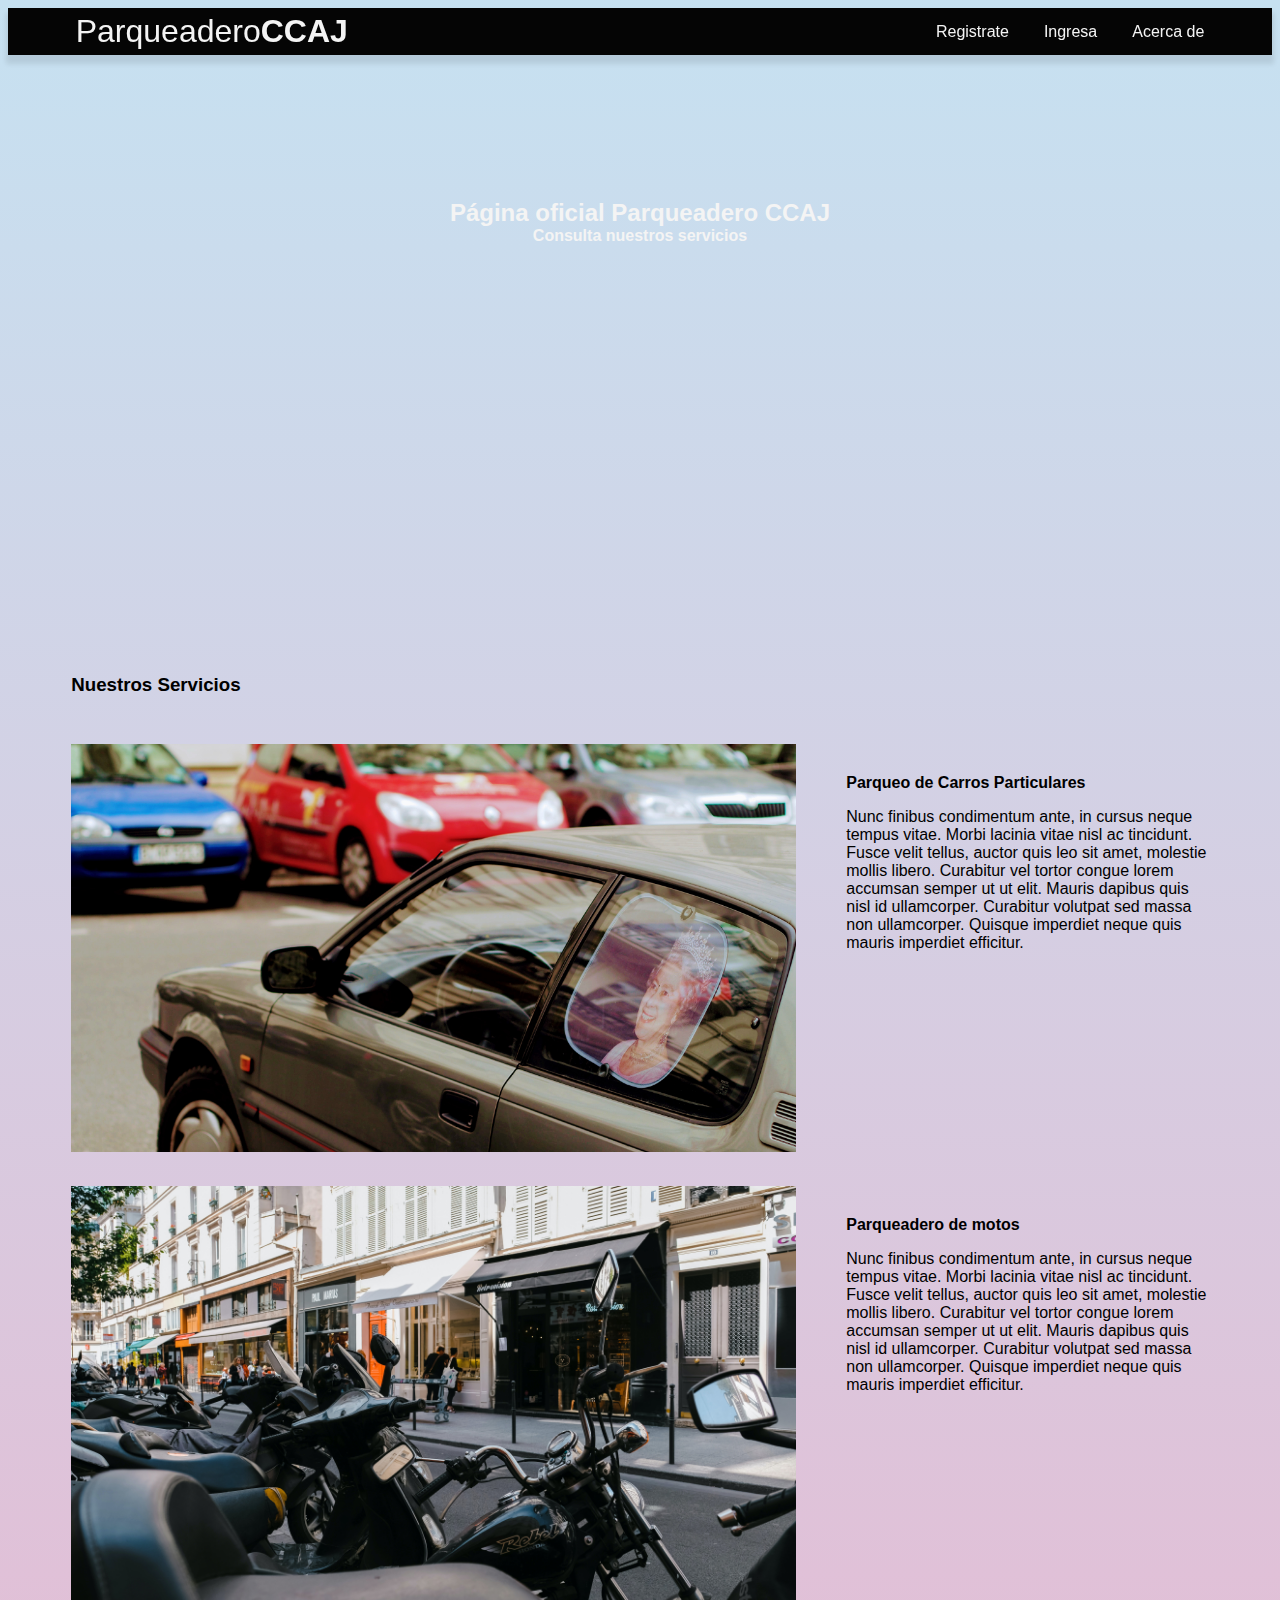
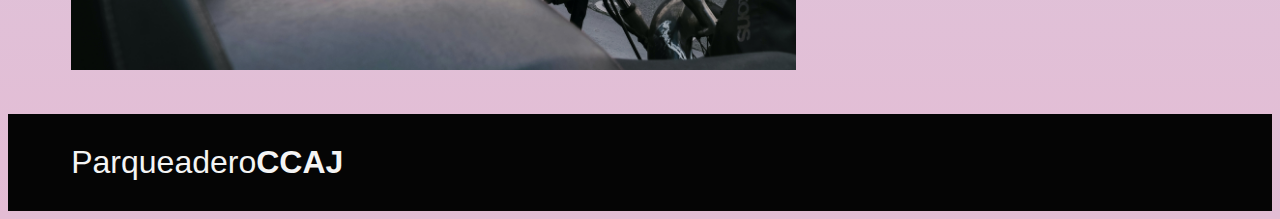
==== index.html @ cf7ce398 "register and login" ====
<!DOCTYPE html>
<html lang="en">
<head>
    <meta charset="UTF-8">
    <meta http-equiv="X-UA-Compatible" content="IE=edge">
    <meta name="viewport" content="width=device-width, initial-scale=1.0">
    <title>Parqueadero | CCAJ</title>

    <link rel="preconnect" href="https://fonts.googleapis.com">
    <link rel="preconnect" href="https://fonts.gstatic.com" crossorigin>
    <link href="https://fonts.googleapis.com/css2?family=Open+Sans&family=PT+Sans:wght@400;700&display=swap" rel="stylesheet">
  <!--  <link rel="icon" href="/img/icon.png">-->

    <link rel="stylesheet" href="./styles.css">

</head>

<body>
    <!--Header - nav-->

    <header class="header no-margin no-padding"> 
        <div class="container">
            <div class="navbar">
                <a class="logo" href="index.html">
                    <h1 class="logo__name no-margin text-center">Parqueadero<spa class="logo__bold">CCAJ</spa> </h1>
                </a>
                    <nav class="nav">
                        <a href="registro.php" class="nav__link">Registrate</a>
                        <a href="login.php" class="nav__link">Ingresa</a>
                        <a href="nosotros.html" class="nav__link">Acerca de</a>
                    </nav>
            </div>
        </div>
    </header>
    
    
    <div class="img-text">
        <div class="img-banner">
            <br><br><br><br><br><br><br><br>
            <div class="text__img">
                <h2 class="no-margin">Página oficial Parqueadero CCAJ</h2>
                <p class="no-margin">Consulta nuestros servicios</p>
            </div>
        </div>
    </div>
    
    <!--Principal content-->

    <section class="container principal-content">
        
        <main class="blog">
            <h3>Nuestros Servicios</h3>

            <article class="entrada">
                <div class="entrada__img">
                    <img src="img/servicio1.jpg" alt="firstImage">
                </div>

                <div class="entrada__text">
                    <h4 class="no-margin">Parqueo de Carros Particulares</h4>
                    <p>
                        Nunc finibus condimentum ante, in cursus neque tempus vitae. Morbi lacinia vitae nisl ac tincidunt. Fusce velit tellus, auctor quis leo sit amet, molestie mollis libero. Curabitur vel tortor congue lorem accumsan semper ut ut elit. Mauris dapibus quis nisl id ullamcorper. Curabitur volutpat sed massa non ullamcorper. Quisque imperdiet neque quis mauris imperdiet efficitur.
                    </p>
                </div>

            </article>

            <article class="entrada">
                <div class="entrada__img">
                    <img src="img/servicio2.jpg" alt="twoImage">      
                </div>

                <div class="entrada__text">
                    <h4 class="no-margin">Parqueadero de motos</h4>
                    <p>
                        Nunc finibus condimentum ante, in cursus neque tempus vitae. Morbi lacinia vitae nisl ac tincidunt. Fusce velit tellus, auctor quis leo sit amet, molestie mollis libero. Curabitur vel tortor congue lorem accumsan semper ut ut elit. Mauris dapibus quis nisl id ullamcorper. Curabitur volutpat sed massa non ullamcorper. Quisque imperdiet neque quis mauris imperdiet efficitur.
                    </p>
                </div>
            </article>

        </main>

    </section>

    <footer class="footer-principal">
        <div class="container">
            <div class="navbar">
                <a class="logo" href="#">
                    <h1 class="logo__name no-margin text-center">Parqueadero<span class="logo__bold">CCAJ</span> </h1>
                </a>
            </div>
        </div>
    </footer>
</body>
</html>
---- styles.css ----
:root {
    --azulbajo: #b5c5d7;
    --piel:#ecdfdb;
    --azul:#c6e1f1;
    --negro: #050505;
    --rosa: #f409ec;
    --morado: #e4bcd4;
    --rojo:  #c0034c;  
    --white: #f4f4f4;
}

html{
    font-size: 62.5%;
    box-sizing: border-box;
}

/**Para simplificar el modelo caja de css. para que el padding los border, etc, no afecten el tamaño de la caja.**/
*, *:before, *:after {
    box-sizing: inherit;
}

body{
    font-size: 16px; 
    font-family: 'Raleway', sans-serif;
    background-image: linear-gradient(to top, var(--morado) 0%, var(--azul) 100%);
}

img {
    max-width: 100%;
}

.container {
    max-width: 120rem;
    width: 90%;
    margin: 0 auto; /*Centrar contenido horizontalmente*/
}

/*Utilidades*/

.sombra {
    box-shadow: 0px 0px 25px 13px rgba(0,0,0,0.19);
    background-color: var(--piel);
    padding: 2rem;
    border-radius: 1.5rem;
}

.alert {
    text-align: center;
    color: var(--rojo);
    font-weight: bold;
    padding: 10px;
} 

.success {
    text-align: center;
    color: green;
    font-weight: bold;
    padding: 10px;
} 

.tittles {
    font-weight: bold;
    color: var(--negro);
    padding: 30px;
}

.no-margin {
    margin: 0;
}
.no-padding {
    padding: 0;
}
.text-center {
    text-align: center;
}
a {
    text-decoration: none;
}


/*header*/

.header {
    background-color: var(--negro);
    -webkit-box-shadow: 0px 7px 5px 2px rgba(0,0,0,0.09);
    -moz-box-shadow: 0px 7px 5px 2px rgba(0,0,0,0.09);
    box-shadow: 0px 7px 5px 2px rgba(0,0,0,0.09);
}

@media (min-width: 768px) { 
    .header {
         position: sticky;
         top: 0;
         padding: 5px;
     }
} 




.img-banner {
    background-image: url(./img/banner.jpg);
    height: 60rem;
    background-size: cover; /*Adapta la imagen al tamaño de pantalla*/
    background-repeat: no-repeat;
    background-position: center center; /*centramos horizontal y  vertical*/
}


.img-text {
    top: 0;
    margin: 0 auto;
} 

.text__img {
    text-align: center;
    color: var(--white);
}

.text__img p {
    font-weight: 700;
}


/*navbar*/

@media (min-width: 768px) { 
    .navbar {
        display: flex;
        justify-content: space-between; /*Organizar horizontalmente*/
        align-items: center; /*Alinear verticalmente*/
    }
}

.logo {
    color: var(--white);
}

.logo__name {
    font-weight: 400;
}

.logo__bold {
    font-weight: 700;
}

.nav {
    display: grid;
    text-align: center;
    gap: 1.2rem;
    padding-bottom: 1.5rem;
}

@media (min-width: 768px) { 
    .nav {
        display: flex;
        justify-content: space-between;
        gap: 3.5rem;
        padding: 0;
    }
}

.navbar {
    background-color: #050505;
}

.nav__link {
    color: var(--white);
    transition: transform .4s ease-in-out;
}

.nav__link:hover {
    transform: scale(1.2);
    font-weight: 700;
}


/*section __ principal-content*/

/*Lo ordenamos en dos filas cuando la pantalla no es grande
.principal-content{
    display: grid;
    grid-template-columns: repeat(2,auto);
}

@media (min-width: 768px) { 
    .principal-content{
        display: grid;
        grid-template-columns: 2fr 1fr; /*2 columns la primera 2 veces mas que la 2
        column-gap: 5rem;
    }
} */

.entrada {
    display: grid;
    grid-template-columns: repeat(2,auto);

}

@media (min-width: 768px) {
    .entrada {
        grid-template-columns: 2fr 1fr;
        column-gap: 5rem;
    }
}

/*Agarra el último elemento con la clase .entrada */
.entrada:last-of-type {
    border: none;
    margin-bottom: 0;
}

.entrada__img{
    padding-top: 3rem;
}

.entrada__text{
    padding-top: 6rem;
}




/*About*/

@media (min-width: 768px) { 
    .about {
        display: grid;
        grid-template-columns: repeat(2, 1fr);
        column-gap: 4rem;
    }
}


/*Boton*/

.ubicar-boton {
    text-align: center;
}

.boton {
    background-color: var(--azulbajo);
    color: #23282b;
    padding: 1rem 30rem;
    font-size: 2rem;
    font-weight: bold;
    text-decoration: none;
    border-radius: .8rem;
    border: none;
}

.boton:hover {
    cursor: pointer;
    opacity: .7;
}



/*form*/

.formulario {
    background-color: var(--azul);
    width: min(100rem, 100%); /*Toma el valor mas pequeño entre esos dos valores*/
    margin: 0 auto;
    padding: 2rem;
    border-radius: 2rem;
}

.formulario fieldset {
    border: none;
}

.formulario legend {
    text-align: center;
    font-size: 2rem; /*Para aumentar el tamaño de la fuente o letra.*/
    color: var(--rojo);
    font-weight: 700;
    margin-bottom: 2rem;

}

@media (min-width: 768px) { 
    .contenedor-campos {
        display: grid;
        grid-template-columns: 1fr 1fr;
        grid-template-rows: auto auto 20rem;
        column-gap: 1.5rem;
    }
}

.campos:nth-child(5), 
.campos:nth-child(6){     /*seleccionamos los valores de la columna 'correo'*/
    grid-column: 1 / 3;   /*Para alargar la fila (correo) de la 1 a la 3*/
}

.campos {
    margin-bottom: 2rem;
    color: var(--blanco);
}

.campos textarea {
    height: 15rem;
}


.campos label {
    color: var(--negro);
    font-weight: bold;
    margin-bottom: 1rem;
    display: block;
}

.form {
    width: 100%;
    border: none;
    padding: 1.5rem;
    border-radius: 8px;
}


/*Footer*/

.footer-principal {
    background-color: var(--negro);
    padding: 3rem 0;
    margin-top: 4rem;
}

.footer {
    text-align: center;
}

.footer-name a {
    text-decoration: none;
    font-weight: 700;
    color: var(--negro);
}

.footer-name a:hover {
    color: var(--rojo);
    text-decoration: line-through;
}
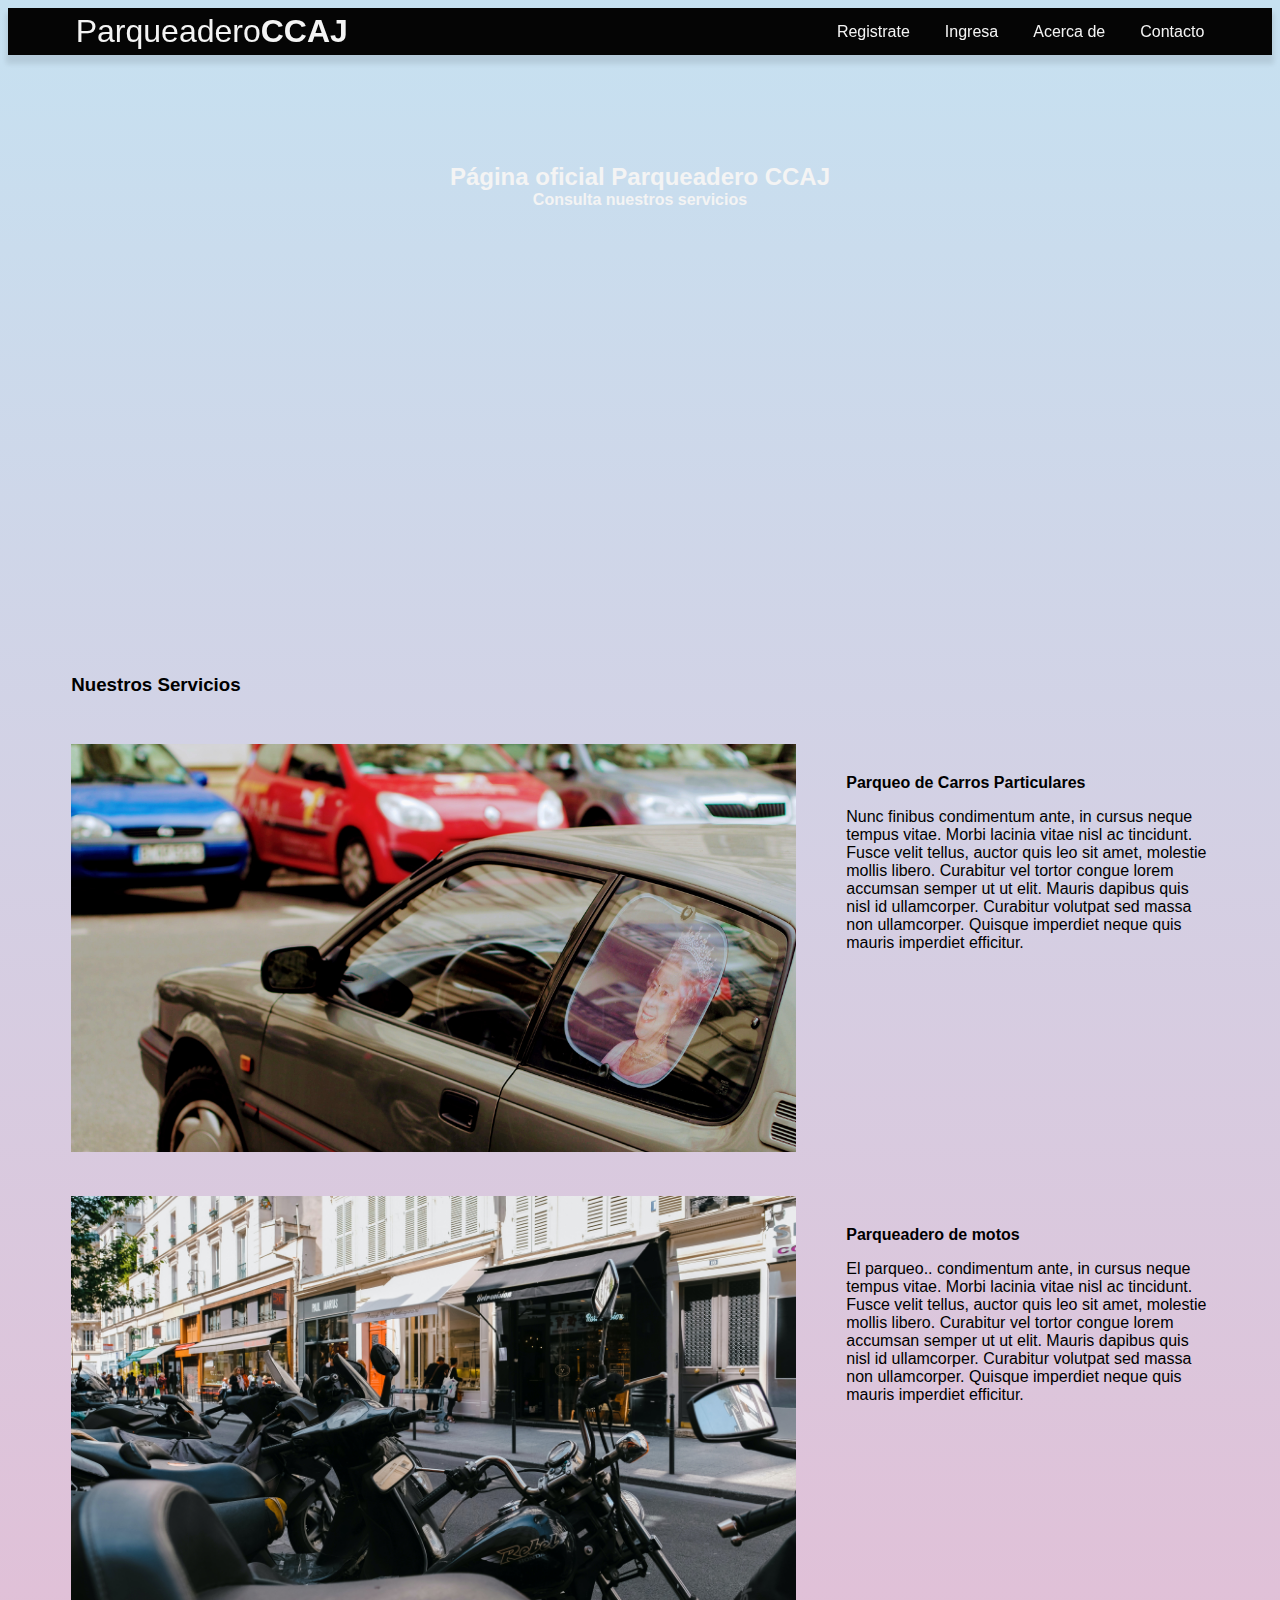
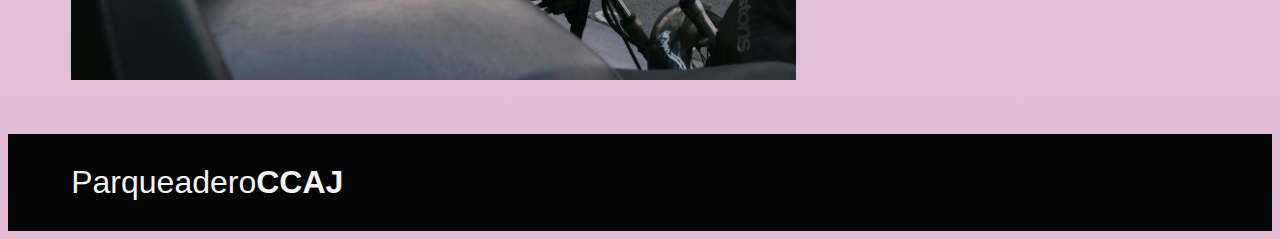
==== commit dcabf112: "Agregando contacto" ====
--- a/index.html
+++ b/index.html
@@ -9,7 +9,7 @@
     <link rel="preconnect" href="https://fonts.googleapis.com">
     <link rel="preconnect" href="https://fonts.gstatic.com" crossorigin>
     <link href="https://fonts.googleapis.com/css2?family=Open+Sans&family=PT+Sans:wght@400;700&display=swap" rel="stylesheet">
-  <!--  <link rel="icon" href="/img/icon.png">-->
+    <link rel="icon" href="img/icon.png">
 
     <link rel="stylesheet" href="./styles.css">
 
@@ -28,6 +28,7 @@
                         <a href="registro.php" class="nav__link">Registrate</a>
                         <a href="login.php" class="nav__link">Ingresa</a>
                         <a href="nosotros.html" class="nav__link">Acerca de</a>
+                        <a href="contacto.html" class="nav__link">Contacto</a>
                     </nav>
             </div>
         </div>
@@ -36,7 +37,7 @@
     
     <div class="img-text">
         <div class="img-banner">
-            <br><br><br><br><br><br><br><br>
+            <br><br><br><br><br><br>
             <div class="text__img">
                 <h2 class="no-margin">Página oficial Parqueadero CCAJ</h2>
                 <p class="no-margin">Consulta nuestros servicios</p>
@@ -73,7 +74,7 @@
                 <div class="entrada__text">
                     <h4 class="no-margin">Parqueadero de motos</h4>
                     <p>
-                        Nunc finibus condimentum ante, in cursus neque tempus vitae. Morbi lacinia vitae nisl ac tincidunt. Fusce velit tellus, auctor quis leo sit amet, molestie mollis libero. Curabitur vel tortor congue lorem accumsan semper ut ut elit. Mauris dapibus quis nisl id ullamcorper. Curabitur volutpat sed massa non ullamcorper. Quisque imperdiet neque quis mauris imperdiet efficitur.
+                        El parqueo.. condimentum ante, in cursus neque tempus vitae. Morbi lacinia vitae nisl ac tincidunt. Fusce velit tellus, auctor quis leo sit amet, molestie mollis libero. Curabitur vel tortor congue lorem accumsan semper ut ut elit. Mauris dapibus quis nisl id ullamcorper. Curabitur volutpat sed massa non ullamcorper. Quisque imperdiet neque quis mauris imperdiet efficitur.
                     </p>
                 </div>
             </article>
--- a/styles.css
+++ b/styles.css
@@ -11,12 +11,12 @@
 
 html{
     font-size: 62.5%;
-    box-sizing: border-box;
+    box-sizing: border-box !important;
 }
 
 /**Para simplificar el modelo caja de css. para que el padding los border, etc, no afecten el tamaño de la caja.**/
 *, *:before, *:after {
-    box-sizing: inherit;
+    box-sizing: inherit !important;
 }
 
 body{
@@ -30,9 +30,9 @@
 }
 
 .container {
-    max-width: 120rem;
+    max-width: 120rem ;
     width: 90%;
-    margin: 0 auto; /*Centrar contenido horizontalmente*/
+    margin: 0 auto;  /*Centrar contenido horizontalmente*/
 }
 
 /*Utilidades*/
@@ -48,7 +48,6 @@
     text-align: center;
     color: var(--rojo);
     font-weight: bold;
-    padding: 10px;
 } 
 
 .success {
@@ -180,44 +179,48 @@
 /*Lo ordenamos en dos filas cuando la pantalla no es grande
 .principal-content{
     display: grid;
-    grid-template-columns: repeat(2,auto);
+    grid-template-rows: repeat(2,auto);
 }
 
 @media (min-width: 768px) { 
     .principal-content{
         display: grid;
-        grid-template-columns: 2fr 1fr; /*2 columns la primera 2 veces mas que la 2
+        grid-template-columns: 2fr 1fr; 
         column-gap: 5rem;
     }
-} */
-
-.entrada {
+} 
+*/
+.entrada{
     display: grid;
-    grid-template-columns: repeat(2,auto);
-
+    grid-template-rows: repeat(2,auto);
+}
+
+.entrada__img{
+    grid-row: 1/2; /*Imagen encima del texto*/
+    padding-bottom: 1rem;
 }
 
 @media (min-width: 768px) {
     .entrada {
+        display: grid;
         grid-template-columns: 2fr 1fr;
         column-gap: 5rem;
     }
-}
+    .entrada__img{
+        padding-top: 3rem;
+    }
+    
+    .entrada__text{
+        padding-top: 6rem;
+    }
+}
+
 
 /*Agarra el último elemento con la clase .entrada */
 .entrada:last-of-type {
     border: none;
     margin-bottom: 0;
 }
-
-.entrada__img{
-    padding-top: 3rem;
-}
-
-.entrada__text{
-    padding-top: 6rem;
-}
-
 
 
 
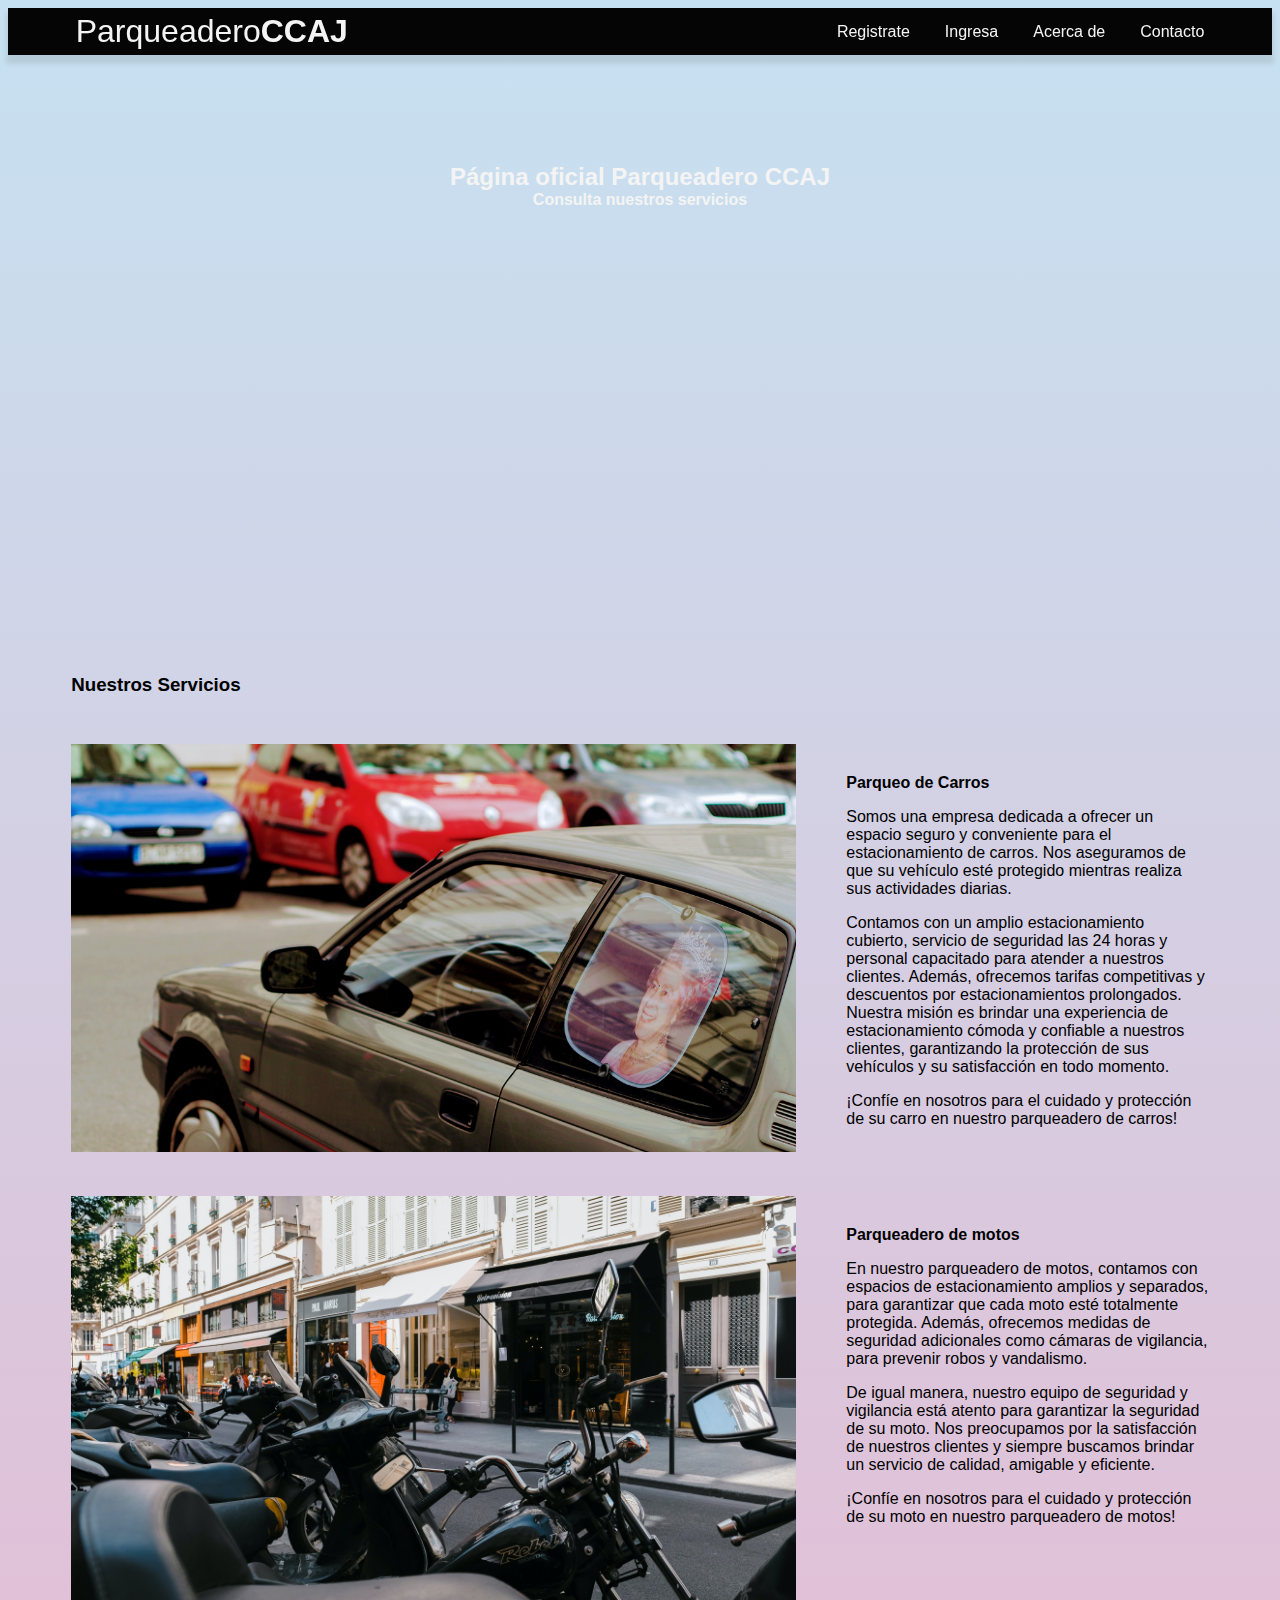
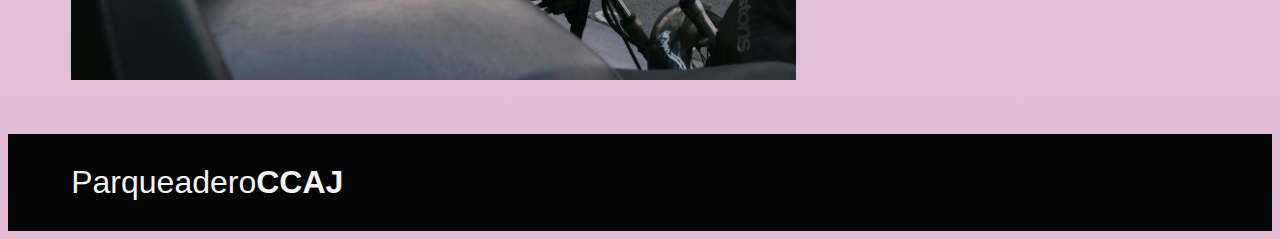
==== commit 95ff6c71: "Modificando contenido" ====
--- a/index.html
+++ b/index.html
@@ -58,9 +58,15 @@
                 </div>
 
                 <div class="entrada__text">
-                    <h4 class="no-margin">Parqueo de Carros Particulares</h4>
+                    <h4 class="no-margin">Parqueo de Carros</h4>
                     <p>
-                        Nunc finibus condimentum ante, in cursus neque tempus vitae. Morbi lacinia vitae nisl ac tincidunt. Fusce velit tellus, auctor quis leo sit amet, molestie mollis libero. Curabitur vel tortor congue lorem accumsan semper ut ut elit. Mauris dapibus quis nisl id ullamcorper. Curabitur volutpat sed massa non ullamcorper. Quisque imperdiet neque quis mauris imperdiet efficitur.
+                        Somos una empresa dedicada a ofrecer un espacio seguro y conveniente para el estacionamiento de carros. Nos aseguramos de que su vehículo esté protegido mientras realiza sus actividades diarias.
+                    </p>
+                    <p>
+                        Contamos con un amplio estacionamiento cubierto, servicio de seguridad las 24 horas y personal capacitado para atender a nuestros clientes. Además, ofrecemos tarifas competitivas y descuentos por estacionamientos prolongados. Nuestra misión es brindar una experiencia de estacionamiento cómoda y confiable a nuestros clientes, garantizando la protección de sus vehículos y su satisfacción en todo momento.
+                    </p>
+                    <p>
+                        ¡Confíe en nosotros para el cuidado y protección de su carro en nuestro parqueadero de carros!
                     </p>
                 </div>
 
@@ -74,7 +80,15 @@
                 <div class="entrada__text">
                     <h4 class="no-margin">Parqueadero de motos</h4>
                     <p>
-                        El parqueo.. condimentum ante, in cursus neque tempus vitae. Morbi lacinia vitae nisl ac tincidunt. Fusce velit tellus, auctor quis leo sit amet, molestie mollis libero. Curabitur vel tortor congue lorem accumsan semper ut ut elit. Mauris dapibus quis nisl id ullamcorper. Curabitur volutpat sed massa non ullamcorper. Quisque imperdiet neque quis mauris imperdiet efficitur.
+                        En nuestro parqueadero de motos, contamos con espacios de estacionamiento amplios y separados, para garantizar que cada moto esté totalmente protegida. Además,  ofrecemos medidas de seguridad adicionales como cámaras de vigilancia, para prevenir robos y vandalismo.
+                    </p>
+                    <p>
+                        De igual manera, nuestro equipo de seguridad y vigilancia está atento para garantizar la seguridad de su moto. Nos preocupamos por la satisfacción de nuestros clientes y siempre buscamos brindar un servicio de calidad, amigable y eficiente.
+                    </p>
+
+                    <p>
+                        ¡Confíe en nosotros para el cuidado y protección de su moto en nuestro parqueadero de motos!
+
                     </p>
                 </div>
             </article>
